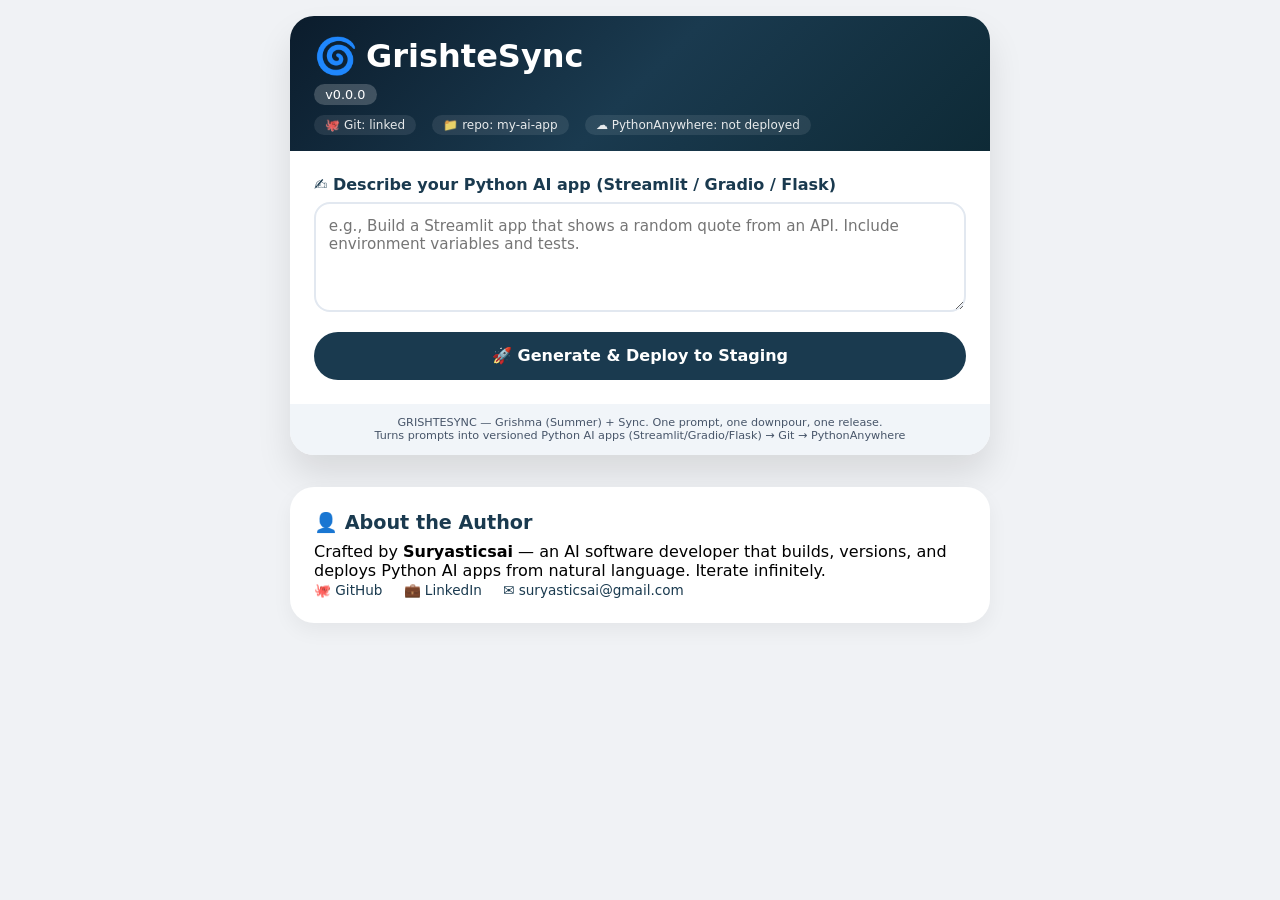
==== index1.html @ 184bc5c4 "Create index1.html" ====
<!DOCTYPE html>
<html lang="en">
<head>
  <meta charset="UTF-8">
  <meta name="viewport" content="width=device-width, initial-scale=1.0, maximum-scale=1.0, user-scalable=yes">
  <title>🌀 GrishteSync — AI Python App Builder · Git · PythonAnywhere</title>
  <style>
    * {
      margin: 0;
      padding: 0;
      box-sizing: border-box;
      font-family: system-ui, -apple-system, 'Segoe UI', Roboto, sans-serif;
    }
    body {
      background: #f0f2f5;
      display: flex;
      flex-direction: column;
      align-items: center;
      justify-content: flex-start;
      min-height: 100vh;
      padding: 1rem;
    }
    .app-container {
      width: 100%;
      max-width: 700px;
      background: white;
      border-radius: 1.5rem;
      box-shadow: 0 20px 35px rgba(0,0,0,0.1);
      overflow: hidden;
      margin-bottom: 2rem;
    }
    .header {
      background: linear-gradient(135deg, #0b1c2c, #1a3a4f, #0e2a36);
      color: white;
      padding: 1.2rem 1.5rem 0.8rem;
    }
    .app-title {
      font-size: 2rem;
      font-weight: 700;
      display: flex;
      align-items: center;
      gap: 0.5rem;
      margin-bottom: 0.4rem;
    }
    .logo { font-size: 2.2rem; }
    .version {
      font-size: 0.8rem;
      background: rgba(255,255,255,0.2);
      display: inline-block;
      padding: 0.2rem 0.7rem;
      border-radius: 2rem;
    }
    .meta-row {
      display: flex;
      flex-wrap: wrap;
      gap: 0.5rem 1rem;
      font-size: 0.75rem;
      margin: 0.6rem 0 0.2rem;
      opacity: 0.9;
    }
    .meta-row span {
      background: rgba(255,255,255,0.1);
      padding: 0.2rem 0.7rem;
      border-radius: 2rem;
    }
    .dot {
      width: 8px;
      height: 8px;
      border-radius: 50%;
      display: inline-block;
      margin-right: 0.3rem;
    }
    .green { background: #4caf50; }
    .main { padding: 1.5rem; }
    .prompt-label {
      font-weight: 600;
      margin-bottom: 0.5rem;
      color: #1a3a4f;
    }
    textarea {
      width: 100%;
      height: 110px;
      padding: 0.8rem;
      border: 2px solid #e2e8f0;
      border-radius: 1rem;
      font-size: 0.95rem;
      resize: vertical;
      outline: none;
      transition: all 0.2s;
    }
    textarea:focus { border-color: #1a3a4f; box-shadow: 0 0 0 3px rgba(26,58,79,0.1); }
    .btn-generate {
      width: 100%;
      margin-top: 1rem;
      padding: 0.9rem;
      background: #1a3a4f;
      color: white;
      border: none;
      border-radius: 3rem;
      font-size: 1rem;
      font-weight: 600;
      cursor: pointer;
      transition: all 0.2s;
    }
    .btn-generate:hover { background: #0e2a36; transform: scale(0.98); }
    .btn-generate:disabled { background: #9ca3af; cursor: not-allowed; transform: none; }
    .status {
      margin-top: 1.2rem;
      background: #f8fafc;
      border-radius: 1rem;
      padding: 0.8rem;
      display: none;
      flex-direction: column;
      gap: 0.6rem;
      border: 1px solid #e2e8f0;
    }
    .step-item {
      display: flex;
      align-items: center;
      gap: 0.7rem;
      font-size: 0.85rem;
      color: #334155;
      opacity: 0.6;
      transition: opacity 0.2s;
    }
    .step-item.active {
      opacity: 1;
      font-weight: 500;
      color: #1a3a4f;
    }
    .step-icon {
      width: 20px;
      text-align: center;
    }
    @keyframes spin { to { transform: rotate(360deg); } }
    .result-card {
      margin-top: 1.5rem;
      border: 1px solid #e2e8f0;
      border-radius: 1rem;
      padding: 1rem;
      display: none;
      background: #fefce8;
    }
    .pr-desc {
      font-size: 0.9rem;
      background: white;
      padding: 0.8rem;
      border-radius: 0.8rem;
      margin-bottom: 1rem;
      white-space: pre-wrap;
      font-family: monospace;
    }
    .file-viewer {
      margin: 1rem 0;
    }
    .file-item {
      border: 1px solid #e2e8f0;
      border-radius: 0.6rem;
      margin-bottom: 0.5rem;
      overflow: hidden;
      background: white;
    }
    .file-header {
      padding: 0.5rem 0.8rem;
      cursor: pointer;
      display: flex;
      justify-content: space-between;
      align-items: center;
      background: #f8fafc;
      font-weight: 500;
      font-size: 0.85rem;
    }
    .file-header:hover { background: #f1f5f9; }
    .file-content {
      display: none;
      background: #1e293b;
      color: #e2e8f0;
      font-family: monospace;
      font-size: 0.8rem;
      padding: 0.8rem;
      white-space: pre-wrap;
      overflow-x: auto;
    }
    .file-content.open { display: block; }
    .followup-section {
      margin: 1rem 0;
    }
    .followup-buttons {
      display: flex;
      flex-wrap: wrap;
      gap: 0.6rem;
      margin-top: 0.5rem;
    }
    .btn-follow {
      background: #e2e8f0;
      border: none;
      padding: 0.5rem 1rem;
      border-radius: 2rem;
      font-size: 0.8rem;
      cursor: pointer;
      transition: background 0.2s;
    }
    .btn-follow:hover { background: #cbd5e1; }
    .action-buttons {
      display: flex;
      gap: 0.8rem;
      margin-top: 1rem;
    }
    .btn-approve, .btn-redo {
      flex: 1;
      padding: 0.7rem;
      border: none;
      border-radius: 2rem;
      font-weight: 600;
      cursor: pointer;
    }
    .btn-approve { background: #10b981; color: white; }
    .btn-redo { background: #ef4444; color: white; }
    .toast {
      position: fixed;
      bottom: 20px;
      left: 50%;
      transform: translateX(-50%);
      background: #1f2937;
      color: white;
      padding: 0.7rem 1.2rem;
      border-radius: 2rem;
      font-size: 0.85rem;
      z-index: 1000;
      animation: fadeInUp 0.3s ease;
      box-shadow: 0 4px 12px rgba(0,0,0,0.15);
    }
    @keyframes fadeInUp {
      from { opacity: 0; transform: translateX(-50%) translateY(20px); }
      to { opacity: 1; transform: translateX(-50%) translateY(0); }
    }
    .footer {
      background: #f1f5f9;
      text-align: center;
      padding: 0.8rem;
      font-size: 0.7rem;
      color: #475569;
    }
    .about-author {
      max-width: 700px;
      background: white;
      border-radius: 1.5rem;
      padding: 1.5rem;
      box-shadow: 0 8px 20px rgba(0,0,0,0.05);
    }
    .about-author h2 { color: #1a3a4f; margin-bottom: 0.5rem; font-size: 1.2rem; }
    .about-author a {
      display: inline-block;
      margin-right: 1rem;
      color: #1a3a4f;
      text-decoration: none;
      font-size: 0.85rem;
    }
  </style>
</head>
<body>
<div class="app-container">
  <div class="header">
    <div class="app-title"><span class="logo">🌀</span> GrishteSync</div>
    <span class="version" id="versionBadge">v0.0.0</span>
    <div class="meta-row">
      <span>🐙 Git: linked</span>
      <span id="repoDisplay">📁 repo: my-ai-app</span>
      <span id="deployDisplay">☁️ PythonAnywhere: not deployed</span>
    </div>
  </div>
  <div class="main">
    <div class="prompt-label">✍️ Describe your Python AI app (Streamlit / Gradio / Flask)</div>
    <textarea id="promptInput" placeholder="e.g., Build a Streamlit app that shows a random quote from an API. Include environment variables and tests."></textarea>
    <button class="btn-generate" id="generateBtn">🚀 Generate & Deploy to Staging</button>

    <div class="status" id="statusArea">
      <div id="stepList"></div>
    </div>

    <div class="result-card" id="resultCard">
      <div class="pr-desc" id="prDescription"></div>
      <div class="file-viewer" id="fileViewer"></div>
      <div class="followup-section">
        <strong>✨ Suggested next features:</strong>
        <div class="followup-buttons" id="followupButtons"></div>
      </div>
      <div class="action-buttons">
        <button class="btn-approve" id="approveBtn">✅ Deploy to Production & Merge</button>
        <button class="btn-redo" id="redoBtn">🔄 Start Over</button>
      </div>
    </div>
  </div>
  <div class="footer">
    GRISHTESYNC — Grishma (Summer) + Sync. One prompt, one downpour, one release.<br>
    Turns prompts into versioned Python AI apps (Streamlit/Gradio/Flask) → Git → PythonAnywhere
  </div>
</div>
<div class="about-author">
  <h2>👤 About the Author</h2>
  <p>Crafted by <strong>Suryasticsai</strong> — an AI software developer that builds, versions, and deploys Python AI apps from natural language. Iterate infinitely.</p>
  <div>
    <a href="https://github.com/suryasticsai" target="_blank">🐙 GitHub</a>
    <a href="https://linkedin.com/in/suryasticsai" target="_blank">💼 LinkedIn</a>
    <a href="mailto:suryasticsai@gmail.com">✉️ suryasticsai@gmail.com</a>
  </div>
</div>

<script>
  const API_URL = "https://grishtesync-backend.onrender.com/api/generate";

  let currentVersion = "0.0.0";
  let repoName = "my-ai-app";
  let generatedFiles = {};
  let currentPrompt = "";

  const versionBadge = document.getElementById('versionBadge');
  const repoDisplay = document.getElementById('repoDisplay');
  const deployDisplay = document.getElementById('deployDisplay');
  const promptInput = document.getElementById('promptInput');
  const generateBtn = document.getElementById('generateBtn');
  const statusArea = document.getElementById('statusArea');
  const stepListDiv = document.getElementById('stepList');
  const resultCard = document.getElementById('resultCard');
  const prDescription = document.getElementById('prDescription');
  const fileViewer = document.getElementById('fileViewer');
  const followupButtons = document.getElementById('followupButtons');
  const approveBtn = document.getElementById('approveBtn');
  const redoBtn = document.getElementById('redoBtn');

  function showToast(message, duration = 3000) {
    const toast = document.createElement('div');
    toast.className = 'toast';
    toast.innerText = message;
    document.body.appendChild(toast);
    setTimeout(() => toast.remove(), duration);
  }

  function showSteps(stepsList) {
    stepListDiv.innerHTML = '';
    stepsList.forEach((stepName, idx) => {
      const div = document.createElement('div');
      div.className = 'step-item';
      div.id = `step-${idx}`;
      div.innerHTML = `<span class="step-icon">⏳</span><span>${stepName}</span>`;
      stepListDiv.appendChild(div);
    });
  }

  function setStepDone(idx) {
    const stepDiv = document.getElementById(`step-${idx}`);
    if (stepDiv) {
      stepDiv.querySelector('.step-icon').innerHTML = '✅';
      stepDiv.classList.remove('active');
    }
  }

  function setStepActive(idx, icon = '⚙️') {
    const stepDiv = document.getElementById(`step-${idx}`);
    if (stepDiv) {
      stepDiv.classList.add('active');
      stepDiv.querySelector('.step-icon').innerHTML = icon;
    }
    document.querySelectorAll('.step-item').forEach(el => {
      if (el.id !== `step-${idx}`) el.classList.remove('active');
    });
  }

  // Toggle file content visibility
  function toggleFile(fileName) {
    const contentDiv = document.getElementById(`file-${fileName.replace(/[^a-zA-Z0-9]/g, '_')}`);
    if (contentDiv) {
      contentDiv.classList.toggle('open');
    }
  }

  function renderFileViewer(files) {
    fileViewer.innerHTML = '';
    if (!files || Object.keys(files).length === 0) return;
    for (const [fileName, content] of Object.entries(files)) {
      const safeId = fileName.replace(/[^a-zA-Z0-9]/g, '_');
      const fileItem = document.createElement('div');
      fileItem.className = 'file-item';
      fileItem.innerHTML = `
        <div class="file-header" onclick="toggleFile('${fileName}')">
          <span>📄 ${fileName}</span>
          <span>▼</span>
        </div>
        <div class="file-content" id="file-${safeId}">${content}</div>
      `;
      fileViewer.appendChild(fileItem);
    }
  }

  async function generatePR() {
    const prompt = promptInput.value.trim();
    if (!prompt) {
      showToast("⚠️ Please describe the Python AI app you want to build.");
      return;
    }

    generateBtn.disabled = true;
    resultCard.style.display = 'none';
    statusArea.style.display = 'flex';
    currentPrompt = prompt;

    const displaySteps = [
      "🔍 Sending prompt to GrishteSync AI...",
      "🧠 Agentic Kernel generating code...",
      "📁 Creating project files...",
      "📝 Preparing result..."
    ];
    showSteps(displaySteps);

    let stepIndex = 0;
    const interval = setInterval(() => {
      if (stepIndex < displaySteps.length) {
        setStepActive(stepIndex);
        if (stepIndex > 0) setStepDone(stepIndex - 1);
        stepIndex++;
      }
    }, 1500);

    try {
      const res = await fetch(API_URL, {
        method: "POST",
        headers: { "Content-Type": "application/json" },
        body: JSON.stringify({ prompt })
      });
      const data = await res.json();
      clearInterval(interval);
      displaySteps.forEach((_, idx) => setStepDone(idx));

      if (data.error) {
        showToast("❌ Error: " + data.error);
        statusArea.style.display = 'none';
        generateBtn.disabled = false;
        return;
      }

      generatedFiles = data.files;
      renderFileViewer(generatedFiles);
      finalizeGeneration(prompt);

    } catch (err) {
      clearInterval(interval);
      showToast("❌ Network error: " + err.message);
      statusArea.style.display = 'none';
      generateBtn.disabled = false;
    }
  }

  function finalizeGeneration(prompt) {
    let verParts = currentVersion.split('.').map(Number);
    if (verParts.length !== 3 || verParts.some(isNaN)) verParts = [0,0,0];
    verParts[2]++;
    currentVersion = verParts.join('.');
    versionBadge.innerText = `v${currentVersion}`;

    const newRepoName = `ai-app-${Date.now().toString(36)}`;
    repoName = newRepoName;
    repoDisplay.innerText = `📁 repo: ${repoName}`;
    deployDisplay.innerText = `☁️ PythonAnywhere: staging (simulated)`;

    let filesList = Object.keys(generatedFiles).map(f => `- ${f}`).join('\n');
    if (!filesList) filesList = "(none)";

    prDescription.innerHTML = `
      <strong>✨ Generated Python AI App from prompt:</strong><br>
      <em>“${prompt}”</em><br><br>
      <strong>📂 Files generated:</strong><br>
      ${filesList}<br><br>
      <strong>📦 Version bump:</strong> v${currentVersion}<br>
      <strong>🧠 AI model:</strong> Groq (llama-3.3-70b)<br><br>
      <em>Click any file below to view its code.</em>
    `;

    const followups = [
      "Add user authentication with OAuth",
      "Integrate a database to store results",
      "Add a /metrics endpoint for monitoring",
      "Improve test coverage to 90%",
      "Add CI/CD pipeline with GitHub Actions"
    ];
    const selected = followups.sort(() => 0.5 - Math.random()).slice(0, 3);
    followupButtons.innerHTML = "";
    selected.forEach(sug => {
      const btn = document.createElement('button');
      btn.className = 'btn-follow';
      btn.innerText = sug;
      btn.onclick = () => {
        promptInput.value = sug;
        showToast(`📝 Follow-up loaded: "${sug}"`);
        promptInput.scrollIntoView({ behavior: 'smooth' });
      };
      followupButtons.appendChild(btn);
    });

    resultCard.style.display = 'block';
    statusArea.style.display = 'none';
    generateBtn.disabled = false;
  }

  function deployAndMerge() {
    deployDisplay.innerText = `☁️ PythonAnywhere: LIVE (https://${repoName}.pythonanywhere.com)`;
    showToast(`✅ Merged to main and deployed!`);
    resultCard.style.display = 'none';
    promptInput.value = '';
    generatedFiles = {};
    statusArea.style.display = 'none';
    fileViewer.innerHTML = '';
  }

  function redoGeneration() {
    showToast("🔄 Restarting generation. Refine your prompt if needed.");
    resultCard.style.display = 'none';
    statusArea.style.display = 'none';
    generateBtn.disabled = false;
    generatedFiles = {};
    fileViewer.innerHTML = '';
  }

  generateBtn.onclick = generatePR;
  approveBtn.onclick = deployAndMerge;
  redoBtn.onclick = redoGeneration;

  window.onload = () => {
    versionBadge.innerText = 'v0.0.0';
    repoDisplay.innerText = '📁 repo: my-ai-app';
    deployDisplay.innerText = '☁️ PythonAnywhere: not deployed';
  };
</script>
</body>
</html>
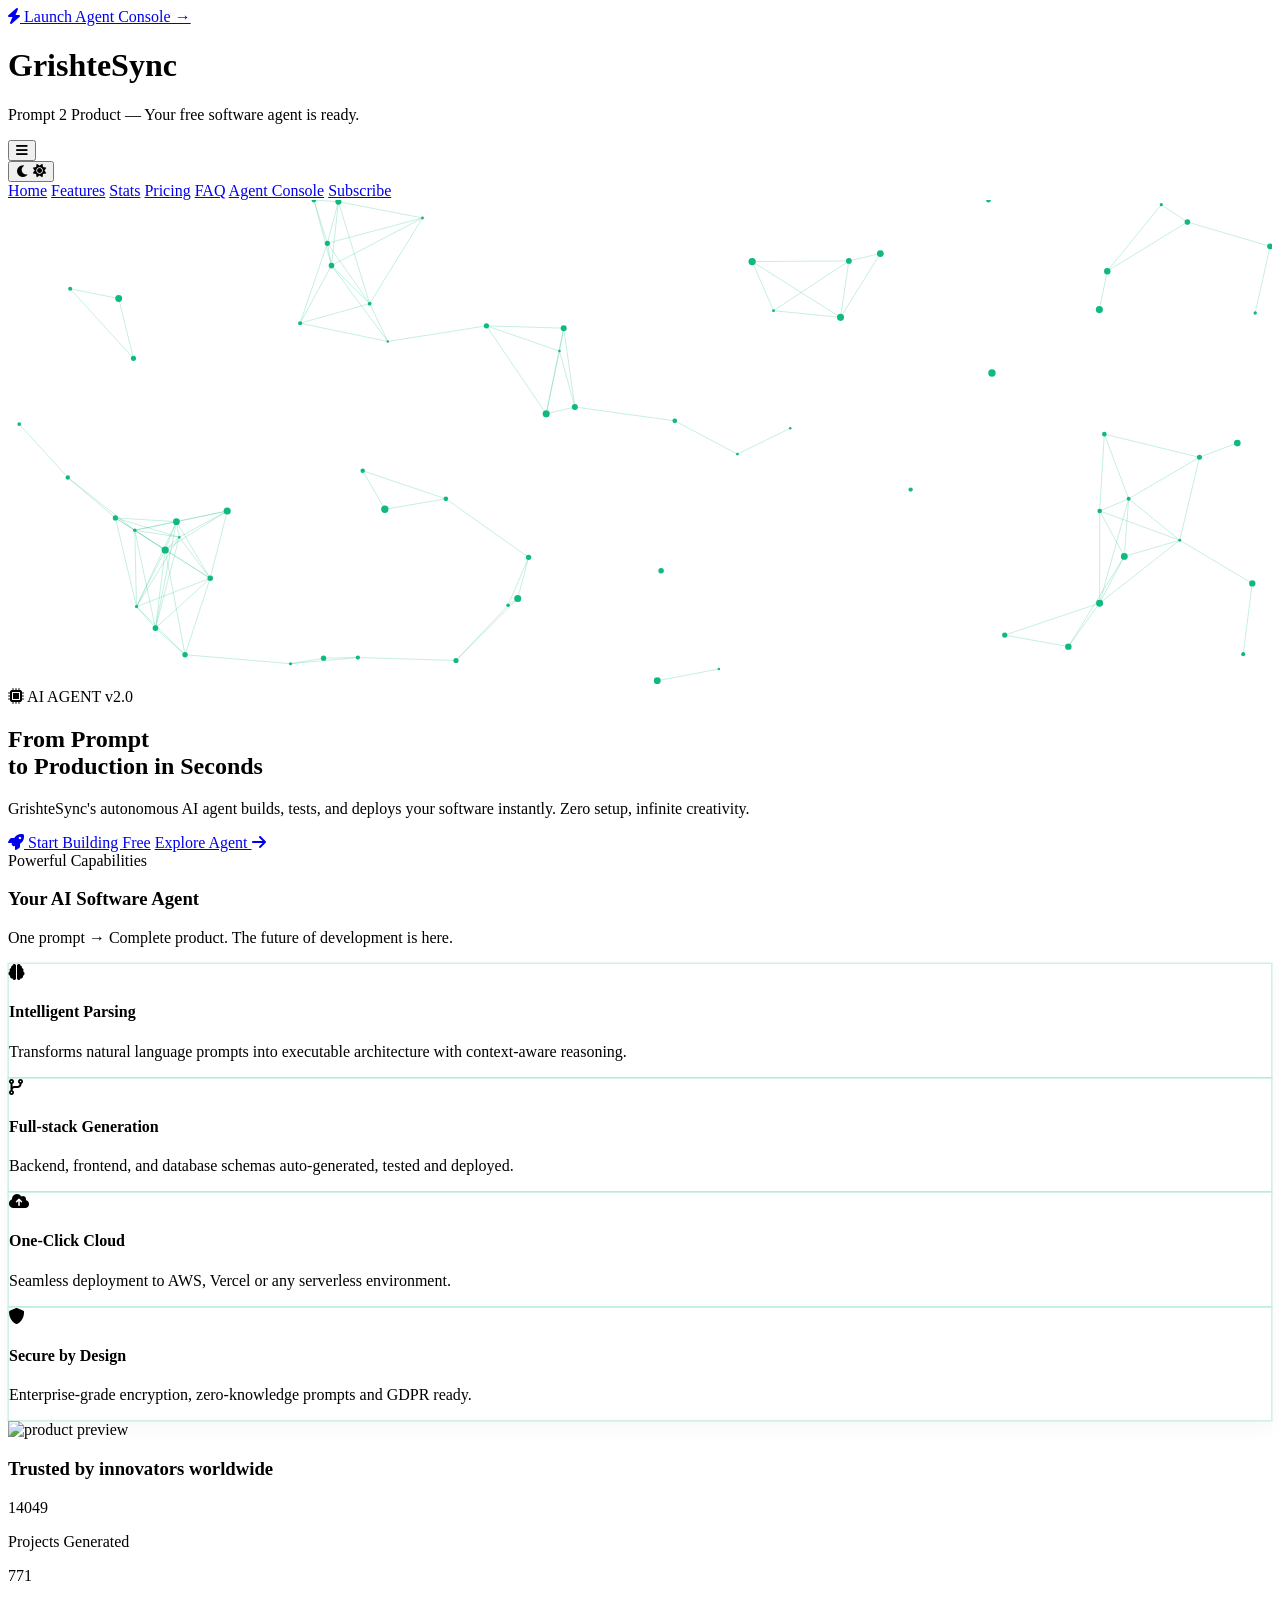
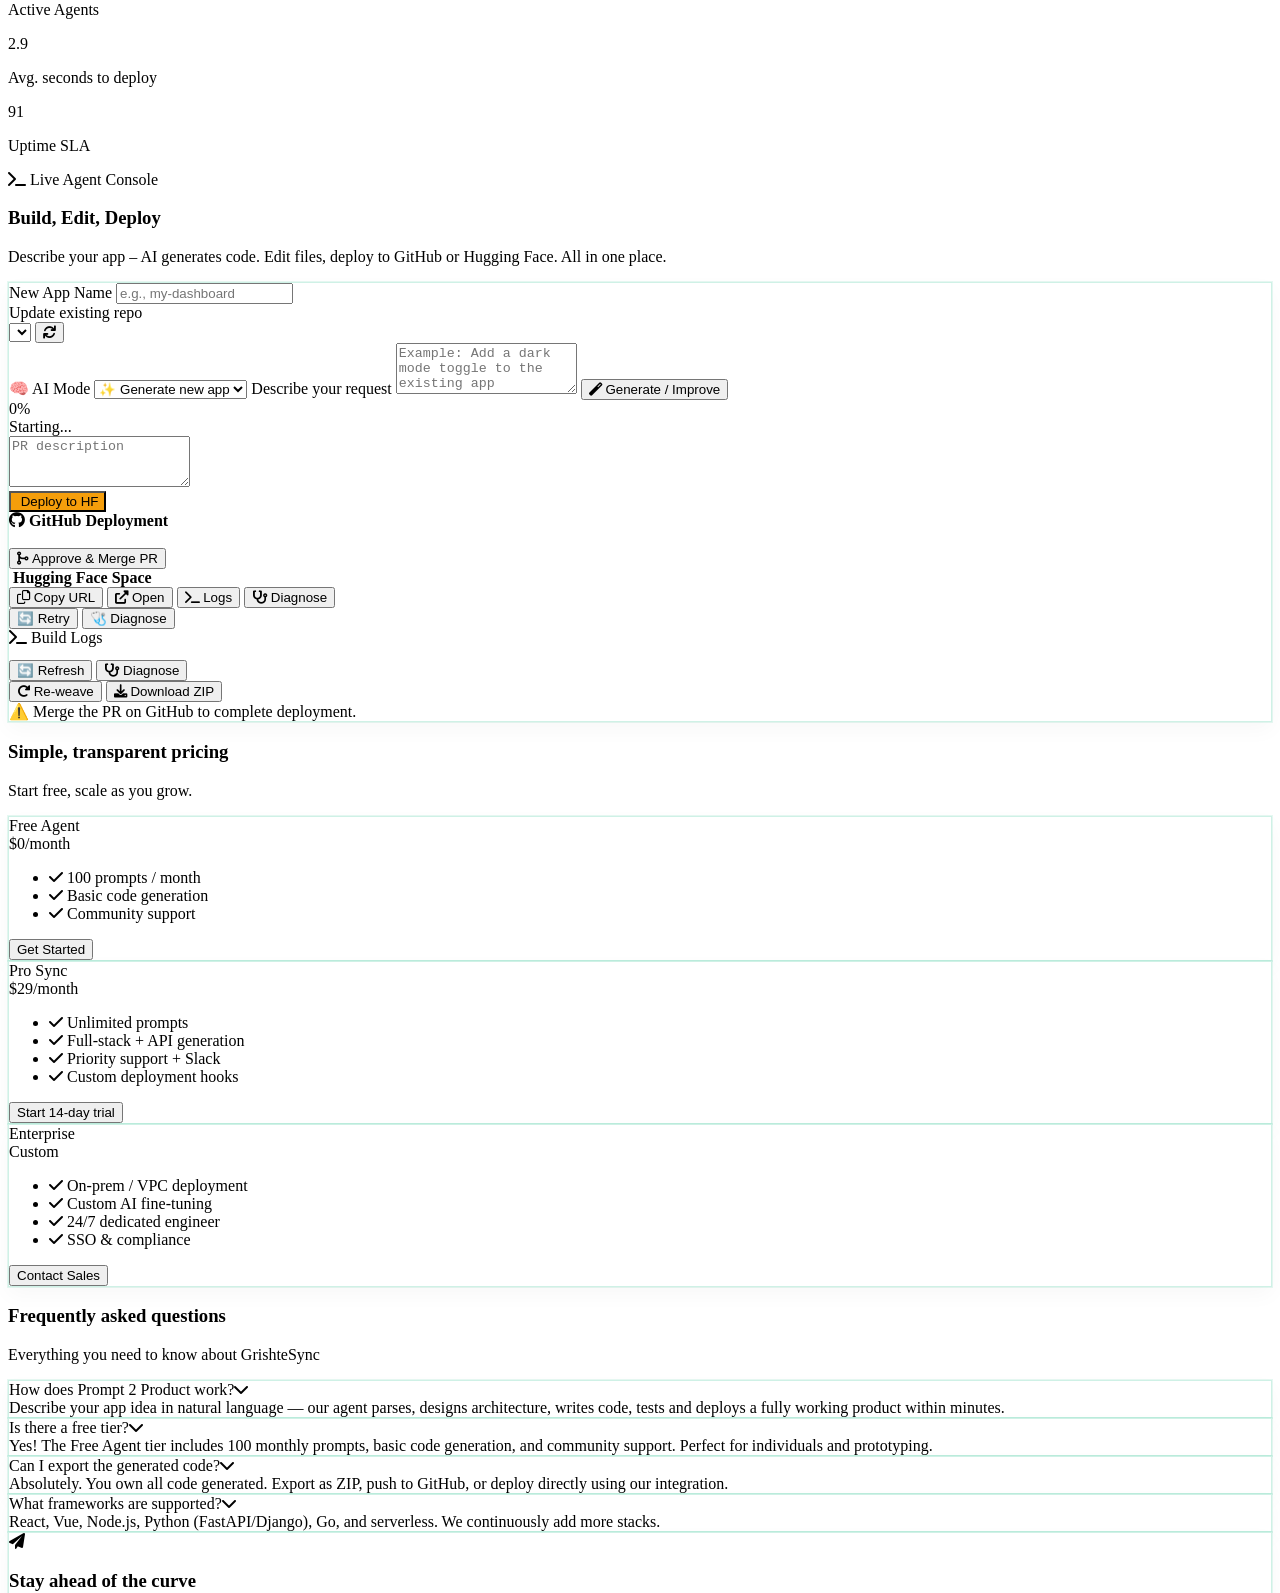
==== commit 7e41f996: "Create index1.html" ====
--- a/index1.html
+++ b/index1.html
@@ -2,533 +2,492 @@
 <html lang="en">
 <head>
   <meta charset="UTF-8">
-  <meta name="viewport" content="width=device-width, initial-scale=1.0, maximum-scale=1.0, user-scalable=yes">
-  <title>🌀 GrishteSync — AI Python App Builder · Git · PythonAnywhere</title>
+  <meta name="viewport" content="width=device-width, initial-scale=1.0, viewport-fit=cover">
+  <meta name="description" content="GrishteSync - Prompt 2 Product. Your free software agent is ready. AI-powered workflow to turn prompts into production-ready code instantly.">
+  <meta name="keywords" content="AI, software agent, SaaS, prompt to product, coding assistant, cyberpunk, emerald">
+  <meta name="author" content="GrishteSync">
+  <meta name="theme-color" content="#10B981">
+  <title>GrishteSync | Prompt 2 Product</title>
+  <!-- Google Fonts & Tailwind + Font Awesome -->
+  <link href="https://fonts.googleapis.com/css2?family=Space+Grotesk:wght@300;400;500;600;700&display=swap" rel="stylesheet">
+  <script src="https://cdn.tailwindcss.com"></script>
+  <link rel="stylesheet" href="https://cdnjs.cloudflare.com/ajax/libs/font-awesome/6.0.0-beta3/css/all.min.css">
+  <!-- Custom CSS Variables & Overrides -->
+  <link rel="stylesheet" href="styles.css"> <!-- Our existing builder styles -->
   <style>
-    * {
-      margin: 0;
-      padding: 0;
-      box-sizing: border-box;
-      font-family: system-ui, -apple-system, 'Segoe UI', Roboto, sans-serif;
-    }
-    body {
-      background: #f0f2f5;
-      display: flex;
-      flex-direction: column;
-      align-items: center;
-      justify-content: flex-start;
-      min-height: 100vh;
-      padding: 1rem;
-    }
-    .app-container {
-      width: 100%;
-      max-width: 700px;
-      background: white;
-      border-radius: 1.5rem;
-      box-shadow: 0 20px 35px rgba(0,0,0,0.1);
-      overflow: hidden;
-      margin-bottom: 2rem;
-    }
-    .header {
-      background: linear-gradient(135deg, #0b1c2c, #1a3a4f, #0e2a36);
-      color: white;
-      padding: 1.2rem 1.5rem 0.8rem;
-    }
-    .app-title {
-      font-size: 2rem;
-      font-weight: 700;
-      display: flex;
-      align-items: center;
-      gap: 0.5rem;
-      margin-bottom: 0.4rem;
-    }
-    .logo { font-size: 2.2rem; }
-    .version {
-      font-size: 0.8rem;
-      background: rgba(255,255,255,0.2);
-      display: inline-block;
-      padding: 0.2rem 0.7rem;
-      border-radius: 2rem;
-    }
-    .meta-row {
-      display: flex;
-      flex-wrap: wrap;
-      gap: 0.5rem 1rem;
-      font-size: 0.75rem;
-      margin: 0.6rem 0 0.2rem;
-      opacity: 0.9;
-    }
-    .meta-row span {
-      background: rgba(255,255,255,0.1);
-      padding: 0.2rem 0.7rem;
-      border-radius: 2rem;
-    }
-    .dot {
-      width: 8px;
-      height: 8px;
-      border-radius: 50%;
-      display: inline-block;
-      margin-right: 0.3rem;
-    }
-    .green { background: #4caf50; }
-    .main { padding: 1.5rem; }
-    .prompt-label {
-      font-weight: 600;
-      margin-bottom: 0.5rem;
-      color: #1a3a4f;
-    }
-    textarea {
-      width: 100%;
-      height: 110px;
-      padding: 0.8rem;
-      border: 2px solid #e2e8f0;
+    /* Additional overrides to match the new template */
+    :root {
+      --bg-primary: #F9FDFB;
+      --bg-surface: #FFFFFF;
+      --text-primary: #022c1a;
+      --text-secondary: #064E3B;
+      --accent-emerald: #10B981;
+      --accent-forest: #064E3B;
+      --card-border: rgba(16, 185, 129, 0.2);
+      --glow-neon: 0 0 12px rgba(16, 185, 129, 0.5);
+      --glow-strong: 0 0 20px rgba(16, 185, 129, 0.7);
+      --particle-color: #10B981;
+      --particle-line: rgba(16, 185, 129, 0.4);
+    }
+    body.dark {
+      --bg-primary: #051B11;
+      --bg-surface: #0A2C1E;
+      --text-primary: #E2F0EA;
+      --text-secondary: #A7F3D0;
+      --accent-emerald: #34D399;
+      --accent-forest: #059669;
+      --card-border: rgba(52, 211, 153, 0.4);
+      --glow-neon: 0 0 15px rgba(52, 211, 153, 0.6);
+      --glow-strong: 0 0 25px rgba(52, 211, 153, 0.8);
+      --particle-color: #34D399;
+      --particle-line: rgba(52, 211, 153, 0.5);
+    }
+    /* make builder cards also use neon-card style */
+    .neon-card {
+      background: var(--bg-surface);
+      border: 1px solid var(--card-border);
+      box-shadow: 0 8px 20px rgba(0,0,0,0.03), 0 0 0 1px rgba(16,185,129,0.1);
+      transition: all 0.3s cubic-bezier(0.2, 0.9, 0.4, 1.1);
+    }
+    .neon-card:hover {
+      border-color: var(--accent-emerald);
+      box-shadow: var(--glow-neon), 0 12px 28px rgba(0,0,0,0.08);
+      transform: translateY(-4px);
+    }
+    /* ensure file viewer inside builder works with template */
+    .file-item {
+      background: var(--bg-surface);
+      border: 1px solid var(--card-border);
       border-radius: 1rem;
-      font-size: 0.95rem;
-      resize: vertical;
-      outline: none;
-      transition: all 0.2s;
-    }
-    textarea:focus { border-color: #1a3a4f; box-shadow: 0 0 0 3px rgba(26,58,79,0.1); }
-    .btn-generate {
-      width: 100%;
-      margin-top: 1rem;
-      padding: 0.9rem;
-      background: #1a3a4f;
-      color: white;
-      border: none;
-      border-radius: 3rem;
-      font-size: 1rem;
-      font-weight: 600;
-      cursor: pointer;
-      transition: all 0.2s;
-    }
-    .btn-generate:hover { background: #0e2a36; transform: scale(0.98); }
-    .btn-generate:disabled { background: #9ca3af; cursor: not-allowed; transform: none; }
-    .status {
-      margin-top: 1.2rem;
-      background: #f8fafc;
-      border-radius: 1rem;
-      padding: 0.8rem;
-      display: none;
-      flex-direction: column;
-      gap: 0.6rem;
-      border: 1px solid #e2e8f0;
-    }
-    .step-item {
-      display: flex;
-      align-items: center;
-      gap: 0.7rem;
-      font-size: 0.85rem;
-      color: #334155;
-      opacity: 0.6;
-      transition: opacity 0.2s;
-    }
-    .step-item.active {
-      opacity: 1;
-      font-weight: 500;
-      color: #1a3a4f;
-    }
-    .step-icon {
-      width: 20px;
-      text-align: center;
-    }
-    @keyframes spin { to { transform: rotate(360deg); } }
-    .result-card {
-      margin-top: 1.5rem;
-      border: 1px solid #e2e8f0;
-      border-radius: 1rem;
-      padding: 1rem;
-      display: none;
-      background: #fefce8;
-    }
-    .pr-desc {
-      font-size: 0.9rem;
-      background: white;
-      padding: 0.8rem;
-      border-radius: 0.8rem;
-      margin-bottom: 1rem;
-      white-space: pre-wrap;
-      font-family: monospace;
-    }
-    .file-viewer {
-      margin: 1rem 0;
-    }
-    .file-item {
-      border: 1px solid #e2e8f0;
-      border-radius: 0.6rem;
-      margin-bottom: 0.5rem;
-      overflow: hidden;
-      background: white;
     }
     .file-header {
-      padding: 0.5rem 0.8rem;
-      cursor: pointer;
-      display: flex;
-      justify-content: space-between;
-      align-items: center;
-      background: #f8fafc;
-      font-weight: 500;
-      font-size: 0.85rem;
-    }
-    .file-header:hover { background: #f1f5f9; }
-    .file-content {
-      display: none;
-      background: #1e293b;
+      background: rgba(16, 185, 129, 0.05);
+    }
+    .console-log {
+      background: #0a2c1e;
+      color: #cbd5e1;
+    }
+    body.dark .console-log {
+      background: #051B11;
       color: #e2e8f0;
-      font-family: monospace;
-      font-size: 0.8rem;
-      padding: 0.8rem;
-      white-space: pre-wrap;
-      overflow-x: auto;
-    }
-    .file-content.open { display: block; }
-    .followup-section {
-      margin: 1rem 0;
-    }
-    .followup-buttons {
-      display: flex;
-      flex-wrap: wrap;
-      gap: 0.6rem;
-      margin-top: 0.5rem;
-    }
-    .btn-follow {
-      background: #e2e8f0;
-      border: none;
-      padding: 0.5rem 1rem;
-      border-radius: 2rem;
-      font-size: 0.8rem;
-      cursor: pointer;
-      transition: background 0.2s;
-    }
-    .btn-follow:hover { background: #cbd5e1; }
-    .action-buttons {
-      display: flex;
-      gap: 0.8rem;
-      margin-top: 1rem;
-    }
-    .btn-approve, .btn-redo {
-      flex: 1;
-      padding: 0.7rem;
-      border: none;
-      border-radius: 2rem;
-      font-weight: 600;
-      cursor: pointer;
-    }
-    .btn-approve { background: #10b981; color: white; }
-    .btn-redo { background: #ef4444; color: white; }
-    .toast {
-      position: fixed;
-      bottom: 20px;
-      left: 50%;
-      transform: translateX(-50%);
-      background: #1f2937;
-      color: white;
-      padding: 0.7rem 1.2rem;
-      border-radius: 2rem;
-      font-size: 0.85rem;
-      z-index: 1000;
-      animation: fadeInUp 0.3s ease;
-      box-shadow: 0 4px 12px rgba(0,0,0,0.15);
-    }
-    @keyframes fadeInUp {
-      from { opacity: 0; transform: translateX(-50%) translateY(20px); }
-      to { opacity: 1; transform: translateX(-50%) translateY(0); }
-    }
-    .footer {
-      background: #f1f5f9;
-      text-align: center;
-      padding: 0.8rem;
-      font-size: 0.7rem;
-      color: #475569;
-    }
-    .about-author {
-      max-width: 700px;
-      background: white;
-      border-radius: 1.5rem;
-      padding: 1.5rem;
-      box-shadow: 0 8px 20px rgba(0,0,0,0.05);
-    }
-    .about-author h2 { color: #1a3a4f; margin-bottom: 0.5rem; font-size: 1.2rem; }
-    .about-author a {
-      display: inline-block;
-      margin-right: 1rem;
-      color: #1a3a4f;
-      text-decoration: none;
-      font-size: 0.85rem;
     }
   </style>
 </head>
-<body>
-<div class="app-container">
-  <div class="header">
-    <div class="app-title"><span class="logo">🌀</span> GrishteSync</div>
-    <span class="version" id="versionBadge">v0.0.0</span>
-    <div class="meta-row">
-      <span>🐙 Git: linked</span>
-      <span id="repoDisplay">📁 repo: my-ai-app</span>
-      <span id="deployDisplay">☁️ PythonAnywhere: not deployed</span>
+<body class="antialiased">
+
+  <!-- Sticky CTA Button (floating) -->
+  <a href="#agent-console" class="sticky-cta group" aria-label="Start building now">
+    <i class="fas fa-bolt text-xl"></i>
+    <span class="absolute right-full mr-3 whitespace-nowrap bg-black/70 text-white text-sm px-3 py-1 rounded-full opacity-0 group-hover:opacity-100 transition pointer-events-none">Launch Agent Console →</span>
+  </a>
+
+  <!-- Header: same as template -->
+  <header class="relative z-30 pt-6 px-4 md:px-8">
+    <div class="max-w-7xl mx-auto text-center">
+      <div class="mb-3">
+        <h1 class="text-4xl md:text-5xl font-bold tracking-tight bg-gradient-to-r from-emerald-600 to-forest-700 bg-clip-text text-transparent">GrishteSync</h1>
+        <p class="text-emerald-700 dark:text-emerald-300 font-mono text-sm md:text-base tracking-wide mt-1 glow-text">Prompt 2 Product — Your free software agent is ready.</p>
+      </div>
+      <div class="flex justify-between items-center md:justify-center relative mt-2">
+        <button id="hamburgerBtn" class="hamburger-btn p-2 rounded-md text-emerald-700 dark:text-emerald-300 focus:outline-none z-30 md:hidden">
+          <i class="fas fa-bars text-2xl"></i>
+        </button>
+        <div class="flex gap-3 absolute right-0 top-0 md:static">
+          <button id="themeToggle" class="w-9 h-9 rounded-full bg-white/20 backdrop-blur-sm border border-emerald-300/40 flex items-center justify-center text-emerald-700 dark:text-emerald-300 transition">
+            <i class="fas fa-moon dark:hidden"></i>
+            <i class="fas fa-sun hidden dark:inline"></i>
+          </button>
+        </div>
+      </div>
+      <nav id="navMenu" class="mobile-nav fixed top-0 right-0 h-full w-64 bg-surface shadow-2xl z-40 p-6 pt-20 flex flex-col gap-5 md:static md:w-auto md:h-auto md:bg-transparent md:flex-row md:p-0 md:gap-8 md:justify-center md:shadow-none transition-transform duration-300">
+        <a href="#home" class="nav-link text-lg font-medium hover:text-emerald-600 transition border-b-2 border-transparent hover:border-emerald-500 py-1">Home</a>
+        <a href="#features" class="nav-link text-lg font-medium hover:text-emerald-600 transition">Features</a>
+        <a href="#stats" class="nav-link text-lg font-medium hover:text-emerald-600 transition">Stats</a>
+        <a href="#pricing" class="nav-link text-lg font-medium hover:text-emerald-600 transition">Pricing</a>
+        <a href="#faq" class="nav-link text-lg font-medium hover:text-emerald-600 transition">FAQ</a>
+        <a href="#agent-console" class="nav-link text-lg font-medium hover:text-emerald-600 transition">Agent Console</a>
+        <a href="#newsletter" class="nav-link text-lg font-medium hover:text-emerald-600 transition">Subscribe</a>
+      </nav>
     </div>
-  </div>
-  <div class="main">
-    <div class="prompt-label">✍️ Describe your Python AI app (Streamlit / Gradio / Flask)</div>
-    <textarea id="promptInput" placeholder="e.g., Build a Streamlit app that shows a random quote from an API. Include environment variables and tests."></textarea>
-    <button class="btn-generate" id="generateBtn">🚀 Generate & Deploy to Staging</button>
-
-    <div class="status" id="statusArea">
-      <div id="stepList"></div>
+  </header>
+
+  <main>
+    <!-- Hero Section with Particle Canvas (unchanged) -->
+    <section id="home" class="relative overflow-hidden py-20 md:py-28 px-4">
+      <canvas id="heroCanvas" class="absolute top-0 left-0 w-full h-full"></canvas>
+      <div class="hero-content max-w-4xl mx-auto text-center relative z-10">
+        <div class="inline-block px-4 py-1 rounded-full bg-emerald-100/50 dark:bg-emerald-900/40 backdrop-blur-sm text-emerald-800 dark:text-emerald-200 text-sm font-mono mb-6 border border-emerald-300/40">
+          <i class="fas fa-microchip mr-1"></i> AI AGENT v2.0
+        </div>
+        <h2 class="text-5xl md:text-7xl font-bold leading-tight tracking-tight"><span class="bg-gradient-to-r from-emerald-500 to-forest-600 bg-clip-text text-transparent">From Prompt</span><br>to Production in Seconds</h2>
+        <p class="text-xl md:text-2xl text-gray-700 dark:text-gray-200 mt-6 max-w-2xl mx-auto">GrishteSync's autonomous AI agent builds, tests, and deploys your software instantly. Zero setup, infinite creativity.</p>
+        <div class="flex flex-wrap gap-4 justify-center mt-10">
+          <a href="#agent-console" class="btn-primary px-8 py-3 rounded-full text-lg shadow-lg inline-flex items-center gap-2"><i class="fas fa-rocket"></i> Start Building Free</a>
+          <a href="#features" class="px-8 py-3 rounded-full border border-emerald-500 text-emerald-700 dark:text-emerald-300 bg-white/10 backdrop-blur-sm font-medium hover:bg-emerald-50 dark:hover:bg-emerald-900/30 transition">Explore Agent <i class="fas fa-arrow-right ml-1"></i></a>
+        </div>
+      </div>
+      <div class="parallax-layer absolute -bottom-20 -left-20 w-72 h-72 bg-emerald-200/20 dark:bg-emerald-500/5 rounded-full blur-3xl pointer-events-none" data-speed="0.2"></div>
+      <div class="parallax-layer absolute top-32 right-0 w-96 h-96 bg-forest-300/10 dark:bg-emerald-400/5 rounded-full blur-3xl pointer-events-none" data-speed="-0.15"></div>
+    </section>
+
+    <!-- Features Section (unchanged) -->
+    <section id="features" class="py-24 px-4 relative">
+      <div class="max-w-7xl mx-auto">
+        <div class="text-center mb-16 fade-up">
+          <span class="text-emerald-600 font-semibold tracking-wider uppercase">Powerful Capabilities</span>
+          <h3 class="text-4xl md:text-5xl font-bold mt-2">Your AI Software Agent</h3>
+          <p class="text-gray-600 dark:text-gray-300 max-w-2xl mx-auto mt-4">One prompt → Complete product. The future of development is here.</p>
+        </div>
+        <div class="grid grid-cols-1 md:grid-cols-2 lg:grid-cols-4 gap-8">
+          <div class="neon-card rounded-2xl p-6 fade-up"><div class="w-12 h-12 rounded-xl bg-emerald-100 dark:bg-emerald-900/50 flex items-center justify-center text-emerald-600 text-2xl mb-5"><i class="fas fa-brain"></i></div><h4 class="text-xl font-bold">Intelligent Parsing</h4><p class="mt-2 text-gray-600 dark:text-gray-300">Transforms natural language prompts into executable architecture with context-aware reasoning.</p></div>
+          <div class="neon-card rounded-2xl p-6 fade-up" data-delay="100"><div class="w-12 h-12 rounded-xl bg-emerald-100 dark:bg-emerald-900/50 flex items-center justify-center text-emerald-600 text-2xl mb-5"><i class="fas fa-code-branch"></i></div><h4 class="text-xl font-bold">Full-stack Generation</h4><p class="mt-2 text-gray-600 dark:text-gray-300">Backend, frontend, and database schemas auto-generated, tested and deployed.</p></div>
+          <div class="neon-card rounded-2xl p-6 fade-up" data-delay="200"><div class="w-12 h-12 rounded-xl bg-emerald-100 dark:bg-emerald-900/50 flex items-center justify-center text-emerald-600 text-2xl mb-5"><i class="fas fa-cloud-upload-alt"></i></div><h4 class="text-xl font-bold">One-Click Cloud</h4><p class="mt-2 text-gray-600 dark:text-gray-300">Seamless deployment to AWS, Vercel or any serverless environment.</p></div>
+          <div class="neon-card rounded-2xl p-6 fade-up" data-delay="300"><div class="w-12 h-12 rounded-xl bg-emerald-100 dark:bg-emerald-900/50 flex items-center justify-center text-emerald-600 text-2xl mb-5"><i class="fas fa-shield-alt"></i></div><h4 class="text-xl font-bold">Secure by Design</h4><p class="mt-2 text-gray-600 dark:text-gray-300">Enterprise-grade encryption, zero-knowledge prompts and GDPR ready.</p></div>
+        </div>
+        <div class="mt-16 text-center fade-up">
+          <img src="https://placehold.co/800x200/064E3B/10B981?text=GrishteSync+Live+Demo+Preview" alt="product preview" class="rounded-2xl shadow-2xl border border-emerald-200/50 mx-auto max-w-full">
+        </div>
+      </div>
+    </section>
+
+    <!-- Animated Statistics (unchanged) -->
+    <section id="stats" class="py-20 bg-emerald-50/30 dark:bg-emerald-950/20 px-4">
+      <div class="max-w-6xl mx-auto">
+        <div class="text-center mb-12"><h3 class="text-3xl font-bold">Trusted by innovators worldwide</h3></div>
+        <div class="grid grid-cols-2 md:grid-cols-4 gap-8 text-center">
+          <div class="stat-card fade-up"><div class="text-5xl font-black text-emerald-600 counter" data-target="15420">0</div><p class="mt-2 text-gray-600 dark:text-gray-300">Projects Generated</p></div>
+          <div class="stat-card fade-up"><div class="text-5xl font-black text-emerald-600 counter" data-target="847">0</div><p class="mt-2 text-gray-600 dark:text-gray-300">Active Agents</p></div>
+          <div class="stat-card fade-up"><div class="text-5xl font-black text-emerald-600 counter" data-target="3.2" data-decimals="1">0</div><p class="mt-2 text-gray-600 dark:text-gray-300">Avg. seconds to deploy</p></div>
+          <div class="stat-card fade-up"><div class="text-5xl font-black text-emerald-600 counter" data-target="99.9">0</div><p class="mt-2 text-gray-600 dark:text-gray-300">Uptime SLA</p></div>
+        </div>
+      </div>
+    </section>
+
+    <!-- ========== NEW AGENT CONSOLE SECTION ========== -->
+    <section id="agent-console" class="py-24 px-4">
+      <div class="max-w-7xl mx-auto">
+        <div class="text-center mb-12 fade-up">
+          <span class="text-emerald-600 font-semibold tracking-wider uppercase"><i class="fas fa-terminal mr-1"></i> Live Agent Console</span>
+          <h3 class="text-4xl md:text-5xl font-bold mt-2">Build, Edit, Deploy</h3>
+          <p class="text-gray-600 dark:text-gray-300 max-w-2xl mx-auto mt-4">Describe your app – AI generates code. Edit files, deploy to GitHub or Hugging Face. All in one place.</p>
+        </div>
+
+        <!-- The entire builder UI goes inside this card -->
+        <div class="neon-card rounded-2xl p-6 md:p-8 fade-up">
+          <!-- App name & repo select (same as before) -->
+          <div class="grid grid-cols-1 md:grid-cols-2 gap-6 mb-6">
+            <div>
+              <label class="block text-sm font-medium mb-1">New App Name</label>
+              <input type="text" id="appNameInput" placeholder="e.g., my-dashboard" class="w-full px-4 py-2 rounded-xl border border-emerald-300/50 bg-white/50 dark:bg-gray-800/50">
+            </div>
+            <div>
+              <label class="block text-sm font-medium mb-1">Update existing repo</label>
+              <div class="flex gap-2">
+                <select id="repoSelect" class="flex-1 px-4 py-2 rounded-xl border border-emerald-300/50 bg-white/50 dark:bg-gray-800/50"></select>
+                <button id="refreshReposBtn" class="btn-secondary px-4 rounded-xl"><i class="fas fa-sync"></i></button>
+              </div>
+            </div>
+          </div>
+
+          <!-- AI Mode & Prompt -->
+          <div class="mb-6">
+            <label class="block text-sm font-medium mb-1">🧠 AI Mode</label>
+            <select id="promptTypeSelect" class="w-full px-4 py-2 rounded-xl border border-emerald-300/50 bg-white/50 dark:bg-gray-800/50 mb-4">
+              <option value="generate">✨ Generate new app</option>
+              <option value="fix">🔧 Fix bugs</option>
+              <option value="improve_ui">🎨 Improve UI/UX</option>
+              <option value="add_feature">➕ Add feature</option>
+              <option value="refactor">📦 Refactor code</option>
+              <option value="diagnose">🩺 Diagnose & Fix</option>
+            </select>
+            <label class="block text-sm font-medium mb-1">Describe your request</label>
+            <textarea id="promptInput" rows="3" class="w-full px-4 py-2 rounded-xl border border-emerald-300/50 bg-white/50 dark:bg-gray-800/50" placeholder="Example: Add a dark mode toggle to the existing app"></textarea>
+            <button id="generateBtn" class="btn-primary w-full mt-4 py-2 rounded-xl"><i class="fas fa-magic mr-2"></i> Generate / Improve</button>
+            <div id="errorBox" class="text-red-600 dark:text-red-400 mt-2 text-sm hidden"></div>
+          </div>
+
+          <!-- Progress bar (hidden initially) -->
+          <div id="statusArea" class="hidden mt-4">
+            <div class="progress rounded-full overflow-hidden bg-gray-200 dark:bg-gray-700 h-2"><div id="progressBar" class="bg-emerald-500 h-full w-0 transition-all duration-300"></div></div>
+            <div id="progressText" class="text-center font-bold mt-2">0%</div>
+            <div id="progressStep" class="text-center text-sm text-gray-500">Starting...</div>
+          </div>
+
+          <!-- Result card (dynamically shown after generation) -->
+          <div id="resultCard" class="hidden mt-6">
+            <div id="prDescription" class="text-sm text-gray-600 dark:text-gray-300 mb-2"></div>
+            <div id="frameworkBadge" class="inline-block bg-emerald-100 dark:bg-emerald-900/50 px-3 py-1 rounded-full text-sm mb-3"></div>
+            <div id="fileViewer" class="space-y-3"></div>
+            <textarea id="prEditTextarea" rows="3" class="w-full mt-3 px-4 py-2 rounded-xl border border-emerald-300/50 bg-white/50 dark:bg-gray-800/50" placeholder="PR description"></textarea>
+
+            <div class="flex gap-3 mt-4">
+              <button id="approveBtn" class="btn-primary flex-1 py-2 rounded-xl hidden"><i class="fab fa-github mr-2"></i> Deploy to GitHub</button>
+              <button id="hfDeployBtn" class="btn-primary flex-1 py-2 rounded-xl" style="background:#f59e0b;"><i class="fab fa-huggingface mr-2"></i> Deploy to HF</button>
+            </div>
+
+            <!-- GitHub result panel -->
+            <div id="githubResultPanel" class="result-panel mt-3 p-3 rounded-xl bg-emerald-50/50 dark:bg-emerald-950/30 hidden">
+              <i class="fab fa-github mr-2"></i> <strong>GitHub Deployment</strong><br>
+              <span id="githubRepoLink"></span><br>
+              <span id="githubPRLink"></span>
+              <button id="mergePrBtn" class="btn-secondary mt-2 text-sm hidden"><i class="fas fa-code-merge mr-1"></i> Approve & Merge PR</button>
+            </div>
+
+            <!-- HF result panel -->
+            <div id="hfResultPanel" class="result-panel mt-3 p-3 rounded-xl bg-emerald-50/50 dark:bg-emerald-950/30 hidden">
+              <i class="fab fa-huggingface mr-2"></i> <strong>Hugging Face Space</strong><br>
+              <span id="hfSpaceLink"></span>
+              <div class="flex flex-wrap gap-2 mt-2">
+                <button id="copyUrlBtn" class="btn-secondary text-sm"><i class="far fa-copy"></i> Copy URL</button>
+                <button id="liveBtn" class="btn-secondary text-sm"><i class="fas fa-external-link-alt"></i> Open</button>
+                <button id="viewLogsBtn" class="btn-secondary text-sm"><i class="fas fa-terminal"></i> Logs</button>
+                <button id="diagnoseFromLogsBtn" class="btn-danger text-sm"><i class="fas fa-stethoscope"></i> Diagnose</button>
+              </div>
+            </div>
+
+            <!-- Error & retry -->
+            <div id="deployErrorBox" class="bg-red-100 dark:bg-red-900/30 text-red-700 dark:text-red-300 rounded-xl p-3 mt-3 hidden">
+              <span id="deployErrorMessage"></span>
+              <button id="retryDeployBtn" class="bg-amber-500 text-white px-3 py-1 rounded-full text-sm ml-2">🔄 Retry</button>
+              <button id="diagnoseFromErrorBtn" class="bg-red-600 text-white px-3 py-1 rounded-full text-sm ml-2">🩺 Diagnose</button>
+            </div>
+
+            <!-- Live console -->
+            <div id="liveConsole" class="hidden mt-4">
+              <div class="font-mono text-sm mb-1"><i class="fas fa-terminal"></i> Build Logs</div>
+              <pre id="consoleOutput" class="console-log bg-gray-900 text-gray-300 p-3 rounded-xl max-h-64 overflow-auto"></pre>
+              <div class="flex gap-2 mt-2">
+                <button id="refreshLogsBtn" class="btn-secondary text-sm">🔄 Refresh</button>
+                <button id="diagnoseFromConsoleBtn" class="btn-danger text-sm"><i class="fas fa-stethoscope"></i> Diagnose</button>
+              </div>
+            </div>
+
+            <div class="flex gap-3 mt-4">
+              <button id="redoBtn" class="btn-secondary flex-1 py-2 rounded-xl"><i class="fas fa-redo-alt mr-2"></i> Re-weave</button>
+              <button id="downloadBtn" class="btn-secondary flex-1 py-2 rounded-xl"><i class="fas fa-download mr-2"></i> Download ZIP</button>
+            </div>
+            <div id="prInstructions" class="bg-amber-100 dark:bg-amber-900/30 text-amber-800 dark:text-amber-200 p-3 rounded-xl mt-3 hidden">⚠️ Merge the PR on GitHub to complete deployment.</div>
+          </div>
+        </div>
+      </div>
+    </section>
+
+    <!-- Pricing Table (unchanged) -->
+    <section id="pricing" class="py-24 px-4">
+      <div class="max-w-7xl mx-auto">
+        <div class="text-center mb-12 fade-up"><h3 class="text-4xl font-bold">Simple, transparent pricing</h3><p class="text-gray-500 mt-2">Start free, scale as you grow.</p></div>
+        <div class="grid grid-cols-1 md:grid-cols-3 gap-8">
+          <div class="neon-card rounded-2xl p-6 text-center fade-up"><div class="text-2xl font-bold">Free Agent</div><div class="text-4xl font-black mt-3">$0<span class="text-base font-medium">/month</span></div><ul class="mt-6 space-y-2 text-left"><li><i class="fas fa-check text-emerald-500 mr-2"></i> 100 prompts / month</li><li><i class="fas fa-check text-emerald-500 mr-2"></i> Basic code generation</li><li><i class="fas fa-check text-emerald-500 mr-2"></i> Community support</li></ul><button class="mt-8 w-full py-2 rounded-full border border-emerald-500 hover:bg-emerald-500 hover:text-white transition">Get Started</button></div>
+          <div class="neon-card rounded-2xl p-6 text-center border-emerald-400 shadow-emerald-200/30 fade-up" data-delay="100"><div class="text-2xl font-bold">Pro Sync</div><div class="text-4xl font-black mt-3">$29<span class="text-base font-medium">/month</span></div><ul class="mt-6 space-y-2 text-left"><li><i class="fas fa-check text-emerald-500 mr-2"></i> Unlimited prompts</li><li><i class="fas fa-check text-emerald-500 mr-2"></i> Full-stack + API generation</li><li><i class="fas fa-check text-emerald-500 mr-2"></i> Priority support + Slack</li><li><i class="fas fa-check text-emerald-500 mr-2"></i> Custom deployment hooks</li></ul><button class="btn-primary mt-8 w-full py-2 rounded-full">Start 14-day trial</button></div>
+          <div class="neon-card rounded-2xl p-6 text-center fade-up" data-delay="200"><div class="text-2xl font-bold">Enterprise</div><div class="text-4xl font-black mt-3">Custom</div><ul class="mt-6 space-y-2 text-left"><li><i class="fas fa-check text-emerald-500 mr-2"></i> On-prem / VPC deployment</li><li><i class="fas fa-check text-emerald-500 mr-2"></i> Custom AI fine-tuning</li><li><i class="fas fa-check text-emerald-500 mr-2"></i> 24/7 dedicated engineer</li><li><i class="fas fa-check text-emerald-500 mr-2"></i> SSO & compliance</li></ul><button class="mt-8 w-full py-2 rounded-full border border-emerald-500 hover:bg-emerald-500 hover:text-white transition">Contact Sales</button></div>
+        </div>
+      </div>
+    </section>
+
+    <!-- FAQ (unchanged) -->
+    <section id="faq" class="py-20 px-4 bg-emerald-50/20 dark:bg-black/20">
+      <div class="max-w-4xl mx-auto">
+        <div class="text-center fade-up"><h3 class="text-4xl font-bold">Frequently asked questions</h3><p class="mt-2 text-gray-500">Everything you need to know about GrishteSync</p></div>
+        <div class="mt-12 space-y-4">
+          <div class="faq-item neon-card rounded-xl p-5 fade-up"><div class="faq-question flex justify-between items-center"><span class="font-semibold text-lg">How does Prompt 2 Product work?</span><i class="fas fa-chevron-down transition-transform duration-300"></i></div><div class="faq-answer mt-3 text-gray-600 dark:text-gray-300">Describe your app idea in natural language — our agent parses, designs architecture, writes code, tests and deploys a fully working product within minutes.</div></div>
+          <div class="faq-item neon-card rounded-xl p-5 fade-up"><div class="faq-question flex justify-between items-center"><span class="font-semibold text-lg">Is there a free tier?</span><i class="fas fa-chevron-down"></i></div><div class="faq-answer mt-3 text-gray-600 dark:text-gray-300">Yes! The Free Agent tier includes 100 monthly prompts, basic code generation, and community support. Perfect for individuals and prototyping.</div></div>
+          <div class="faq-item neon-card rounded-xl p-5 fade-up"><div class="faq-question flex justify-between items-center"><span class="font-semibold text-lg">Can I export the generated code?</span><i class="fas fa-chevron-down"></i></div><div class="faq-answer mt-3 text-gray-600 dark:text-gray-300">Absolutely. You own all code generated. Export as ZIP, push to GitHub, or deploy directly using our integration.</div></div>
+          <div class="faq-item neon-card rounded-xl p-5 fade-up"><div class="faq-question flex justify-between items-center"><span class="font-semibold text-lg">What frameworks are supported?</span><i class="fas fa-chevron-down"></i></div><div class="faq-answer mt-3 text-gray-600 dark:text-gray-300">React, Vue, Node.js, Python (FastAPI/Django), Go, and serverless. We continuously add more stacks.</div></div>
+        </div>
+      </div>
+    </section>
+
+    <!-- Newsletter (unchanged) -->
+    <section id="newsletter" class="py-24 px-4">
+      <div class="max-w-3xl mx-auto text-center neon-card rounded-3xl p-8 md:p-12 fade-up">
+        <i class="fas fa-paper-plane text-4xl text-emerald-500 mb-4"></i>
+        <h3 class="text-3xl font-bold">Stay ahead of the curve</h3>
+        <p class="mt-2 text-gray-600 dark:text-gray-300">Get the latest AI development insights and product updates.</p>
+        <form id="newsletterForm" class="mt-8 flex flex-col sm:flex-row gap-3 max-w-md mx-auto">
+          <input type="email" placeholder="Your email address" required class="flex-1 px-5 py-3 rounded-full border border-emerald-300 bg-white/50 dark:bg-gray-800/50 focus:outline-none focus:ring-2 focus:ring-emerald-400">
+          <button type="submit" class="btn-primary px-6 py-3 rounded-full font-semibold">Subscribe <i class="fas fa-arrow-right ml-1"></i></button>
+        </form>
+        <p class="text-xs mt-4 text-gray-400">No spam, only innovations. Unsubscribe anytime.</p>
+      </div>
+    </section>
+  </main>
+
+  <!-- Footer (unchanged) -->
+  <footer class="border-t border-emerald-200/30 py-6 px-4 text-center text-gray-500 text-sm">
+    <div class="max-w-6xl mx-auto flex flex-wrap justify-between items-center gap-2">
+      <span>© 2025 GrishteSync — Prompt 2 Product. All visions become reality.</span>
+      <div class="flex gap-5 text-emerald-600">
+        <a href="#" aria-label="Twitter"><i class="fab fa-twitter text-lg hover:text-emerald-700"></i></a>
+        <a href="#" aria-label="GitHub"><i class="fab fa-github text-lg hover:text-emerald-700"></i></a>
+        <a href="#" aria-label="Discord"><i class="fab fa-discord text-lg hover:text-emerald-700"></i></a>
+      </div>
     </div>
-
-    <div class="result-card" id="resultCard">
-      <div class="pr-desc" id="prDescription"></div>
-      <div class="file-viewer" id="fileViewer"></div>
-      <div class="followup-section">
-        <strong>✨ Suggested next features:</strong>
-        <div class="followup-buttons" id="followupButtons"></div>
-      </div>
-      <div class="action-buttons">
-        <button class="btn-approve" id="approveBtn">✅ Deploy to Production & Merge</button>
-        <button class="btn-redo" id="redoBtn">🔄 Start Over</button>
-      </div>
-    </div>
-  </div>
-  <div class="footer">
-    GRISHTESYNC — Grishma (Summer) + Sync. One prompt, one downpour, one release.<br>
-    Turns prompts into versioned Python AI apps (Streamlit/Gradio/Flask) → Git → PythonAnywhere
-  </div>
-</div>
-<div class="about-author">
-  <h2>👤 About the Author</h2>
-  <p>Crafted by <strong>Suryasticsai</strong> — an AI software developer that builds, versions, and deploys Python AI apps from natural language. Iterate infinitely.</p>
-  <div>
-    <a href="https://github.com/suryasticsai" target="_blank">🐙 GitHub</a>
-    <a href="https://linkedin.com/in/suryasticsai" target="_blank">💼 LinkedIn</a>
-    <a href="mailto:suryasticsai@gmail.com">✉️ suryasticsai@gmail.com</a>
-  </div>
-</div>
-
-<script>
-  const API_URL = "https://grishtesync-backend.onrender.com/api/generate";
-
-  let currentVersion = "0.0.0";
-  let repoName = "my-ai-app";
-  let generatedFiles = {};
-  let currentPrompt = "";
-
-  const versionBadge = document.getElementById('versionBadge');
-  const repoDisplay = document.getElementById('repoDisplay');
-  const deployDisplay = document.getElementById('deployDisplay');
-  const promptInput = document.getElementById('promptInput');
-  const generateBtn = document.getElementById('generateBtn');
-  const statusArea = document.getElementById('statusArea');
-  const stepListDiv = document.getElementById('stepList');
-  const resultCard = document.getElementById('resultCard');
-  const prDescription = document.getElementById('prDescription');
-  const fileViewer = document.getElementById('fileViewer');
-  const followupButtons = document.getElementById('followupButtons');
-  const approveBtn = document.getElementById('approveBtn');
-  const redoBtn = document.getElementById('redoBtn');
-
-  function showToast(message, duration = 3000) {
-    const toast = document.createElement('div');
-    toast.className = 'toast';
-    toast.innerText = message;
-    document.body.appendChild(toast);
-    setTimeout(() => toast.remove(), duration);
-  }
-
-  function showSteps(stepsList) {
-    stepListDiv.innerHTML = '';
-    stepsList.forEach((stepName, idx) => {
-      const div = document.createElement('div');
-      div.className = 'step-item';
-      div.id = `step-${idx}`;
-      div.innerHTML = `<span class="step-icon">⏳</span><span>${stepName}</span>`;
-      stepListDiv.appendChild(div);
-    });
-  }
-
-  function setStepDone(idx) {
-    const stepDiv = document.getElementById(`step-${idx}`);
-    if (stepDiv) {
-      stepDiv.querySelector('.step-icon').innerHTML = '✅';
-      stepDiv.classList.remove('active');
-    }
-  }
-
-  function setStepActive(idx, icon = '⚙️') {
-    const stepDiv = document.getElementById(`step-${idx}`);
-    if (stepDiv) {
-      stepDiv.classList.add('active');
-      stepDiv.querySelector('.step-icon').innerHTML = icon;
-    }
-    document.querySelectorAll('.step-item').forEach(el => {
-      if (el.id !== `step-${idx}`) el.classList.remove('active');
-    });
-  }
-
-  // Toggle file content visibility
-  function toggleFile(fileName) {
-    const contentDiv = document.getElementById(`file-${fileName.replace(/[^a-zA-Z0-9]/g, '_')}`);
-    if (contentDiv) {
-      contentDiv.classList.toggle('open');
-    }
-  }
-
-  function renderFileViewer(files) {
-    fileViewer.innerHTML = '';
-    if (!files || Object.keys(files).length === 0) return;
-    for (const [fileName, content] of Object.entries(files)) {
-      const safeId = fileName.replace(/[^a-zA-Z0-9]/g, '_');
-      const fileItem = document.createElement('div');
-      fileItem.className = 'file-item';
-      fileItem.innerHTML = `
-        <div class="file-header" onclick="toggleFile('${fileName}')">
-          <span>📄 ${fileName}</span>
-          <span>▼</span>
-        </div>
-        <div class="file-content" id="file-${safeId}">${content}</div>
-      `;
-      fileViewer.appendChild(fileItem);
-    }
-  }
-
-  async function generatePR() {
-    const prompt = promptInput.value.trim();
-    if (!prompt) {
-      showToast("⚠️ Please describe the Python AI app you want to build.");
-      return;
-    }
-
-    generateBtn.disabled = true;
-    resultCard.style.display = 'none';
-    statusArea.style.display = 'flex';
-    currentPrompt = prompt;
-
-    const displaySteps = [
-      "🔍 Sending prompt to GrishteSync AI...",
-      "🧠 Agentic Kernel generating code...",
-      "📁 Creating project files...",
-      "📝 Preparing result..."
-    ];
-    showSteps(displaySteps);
-
-    let stepIndex = 0;
-    const interval = setInterval(() => {
-      if (stepIndex < displaySteps.length) {
-        setStepActive(stepIndex);
-        if (stepIndex > 0) setStepDone(stepIndex - 1);
-        stepIndex++;
+  </footer>
+
+  <!-- Include your existing script.js (builder logic) -->
+  <script src="https://cdnjs.cloudflare.com/ajax/libs/jszip/3.10.1/jszip.min.js"></script>
+  <script src="script.js"></script>
+
+  <!-- The template's own JS for canvas, counters, FAQ, etc. -->
+  <script>
+    (function(){
+      // Theme toggle (already defined in script.js – avoid conflict by not redefining, but we merge)
+      const themeToggle = document.getElementById('themeToggle');
+      if(themeToggle && !window._themeToggleInit) {
+        window._themeToggleInit = true;
+        themeToggle.addEventListener('click', () => {
+          document.body.classList.toggle('dark');
+          const isDark = document.body.classList.contains('dark');
+          localStorage.setItem('theme', isDark ? 'dark' : 'light');
+          if(window.particleSystem) window.particleSystem.updateTheme();
+        });
+        if(localStorage.getItem('theme') === 'dark') document.body.classList.add('dark');
       }
-    }, 1500);
-
-    try {
-      const res = await fetch(API_URL, {
-        method: "POST",
-        headers: { "Content-Type": "application/json" },
-        body: JSON.stringify({ prompt })
+
+      // Particle Canvas (reuse existing canvas)
+      const canvas = document.getElementById('heroCanvas');
+      if(canvas && !window._particleInit) {
+        window._particleInit = true;
+        let ctx = canvas.getContext('2d');
+        let particles = [], mouseX = 0, mouseY = 0, width, height, animationFrame;
+        let particleColors = { particle: '#10B981', line: 'rgba(16,185,129,0.4)' };
+        function updateThemeColors() {
+          const isDark = document.body.classList.contains('dark');
+          particleColors.particle = isDark ? '#34D399' : '#10B981';
+          particleColors.line = isDark ? 'rgba(52,211,153,0.5)' : 'rgba(16,185,129,0.4)';
+        }
+        function initParticles() {
+          const count = Math.min(70, Math.floor(width * height / 7000));
+          particles = [];
+          for(let i=0;i<count;i++) {
+            particles.push({ x: Math.random() * width, y: Math.random() * height, vx: (Math.random() - 0.5) * 0.6, vy: (Math.random() - 0.5) * 0.4, size: Math.random() * 2.5 + 1.2 });
+          }
+        }
+        function resizeCanvas() {
+          const container = canvas.parentElement;
+          const rect = container.getBoundingClientRect();
+          width = rect.width; height = rect.height;
+          canvas.width = width; canvas.height = height;
+          initParticles();
+        }
+        function drawParticles() {
+          if(!ctx) return;
+          ctx.clearRect(0, 0, width, height);
+          updateThemeColors();
+          for(let p of particles) {
+            p.x += p.vx; p.y += p.vy;
+            if(p.x < 0) p.x = width; if(p.x > width) p.x = 0;
+            if(p.y < 0) p.y = height; if(p.y > height) p.y = 0;
+            ctx.beginPath(); ctx.arc(p.x, p.y, p.size, 0, Math.PI*2);
+            ctx.fillStyle = particleColors.particle; ctx.fill();
+          }
+          for(let i=0;i<particles.length;i++) {
+            for(let j=i+1;j<particles.length;j++) {
+              const dx = particles[i].x - particles[j].x, dy = particles[i].y - particles[j].y;
+              if(Math.hypot(dx,dy) < 110) {
+                ctx.beginPath(); ctx.moveTo(particles[i].x, particles[i].y); ctx.lineTo(particles[j].x, particles[j].y);
+                ctx.strokeStyle = particleColors.line; ctx.lineWidth = 0.6; ctx.stroke();
+              }
+            }
+          }
+          for(let p of particles) {
+            let dx = mouseX - p.x, dy = mouseY - p.y;
+            let dist = Math.hypot(dx,dy);
+            if(dist < 100) {
+              let angle = Math.atan2(dy,dx);
+              let force = (100 - dist) / 1000;
+              p.vx -= Math.cos(angle) * force * 0.8;
+              p.vy -= Math.sin(angle) * force * 0.8;
+            }
+            p.vx = Math.min(1.2, Math.max(-1.2, p.vx));
+            p.vy = Math.min(1.2, Math.max(-1.2, p.vy));
+          }
+          animationFrame = requestAnimationFrame(drawParticles);
+        }
+        function handleMouseMove(e) {
+          const rect = canvas.getBoundingClientRect();
+          mouseX = e.clientX - rect.left; mouseY = e.clientY - rect.top;
+          if(mouseX < 0) mouseX = 0; if(mouseX > width) mouseX = width;
+          if(mouseY < 0) mouseY = 0; if(mouseY > height) mouseY = height;
+        }
+        window.addEventListener('resize', resizeCanvas);
+        window.addEventListener('mousemove', handleMouseMove);
+        resizeCanvas(); drawParticles();
+        window.particleSystem = { updateTheme: () => { updateThemeColors(); } };
+      }
+
+      // Scroll fade + parallax
+      const fadeElements = document.querySelectorAll('.fade-up');
+      const observer = new IntersectionObserver((entries) => {
+        entries.forEach(entry => { if(entry.isIntersecting) { entry.target.classList.add('visible'); observer.unobserve(entry.target); } });
+      }, { threshold: 0.15 });
+      fadeElements.forEach(el => observer.observe(el));
+
+      const parallaxItems = document.querySelectorAll('.parallax-layer');
+      window.addEventListener('scroll', () => {
+        let scrolled = window.scrollY;
+        parallaxItems.forEach(layer => {
+          let speed = parseFloat(layer.getAttribute('data-speed') || '0.1');
+          layer.style.transform = `translateY(${scrolled * speed}px)`;
+        });
       });
-      const data = await res.json();
-      clearInterval(interval);
-      displaySteps.forEach((_, idx) => setStepDone(idx));
-
-      if (data.error) {
-        showToast("❌ Error: " + data.error);
-        statusArea.style.display = 'none';
-        generateBtn.disabled = false;
-        return;
-      }
-
-      generatedFiles = data.files;
-      renderFileViewer(generatedFiles);
-      finalizeGeneration(prompt);
-
-    } catch (err) {
-      clearInterval(interval);
-      showToast("❌ Network error: " + err.message);
-      statusArea.style.display = 'none';
-      generateBtn.disabled = false;
-    }
-  }
-
-  function finalizeGeneration(prompt) {
-    let verParts = currentVersion.split('.').map(Number);
-    if (verParts.length !== 3 || verParts.some(isNaN)) verParts = [0,0,0];
-    verParts[2]++;
-    currentVersion = verParts.join('.');
-    versionBadge.innerText = `v${currentVersion}`;
-
-    const newRepoName = `ai-app-${Date.now().toString(36)}`;
-    repoName = newRepoName;
-    repoDisplay.innerText = `📁 repo: ${repoName}`;
-    deployDisplay.innerText = `☁️ PythonAnywhere: staging (simulated)`;
-
-    let filesList = Object.keys(generatedFiles).map(f => `- ${f}`).join('\n');
-    if (!filesList) filesList = "(none)";
-
-    prDescription.innerHTML = `
-      <strong>✨ Generated Python AI App from prompt:</strong><br>
-      <em>“${prompt}”</em><br><br>
-      <strong>📂 Files generated:</strong><br>
-      ${filesList}<br><br>
-      <strong>📦 Version bump:</strong> v${currentVersion}<br>
-      <strong>🧠 AI model:</strong> Groq (llama-3.3-70b)<br><br>
-      <em>Click any file below to view its code.</em>
-    `;
-
-    const followups = [
-      "Add user authentication with OAuth",
-      "Integrate a database to store results",
-      "Add a /metrics endpoint for monitoring",
-      "Improve test coverage to 90%",
-      "Add CI/CD pipeline with GitHub Actions"
-    ];
-    const selected = followups.sort(() => 0.5 - Math.random()).slice(0, 3);
-    followupButtons.innerHTML = "";
-    selected.forEach(sug => {
-      const btn = document.createElement('button');
-      btn.className = 'btn-follow';
-      btn.innerText = sug;
-      btn.onclick = () => {
-        promptInput.value = sug;
-        showToast(`📝 Follow-up loaded: "${sug}"`);
-        promptInput.scrollIntoView({ behavior: 'smooth' });
+
+      // Counters
+      const counters = document.querySelectorAll('.counter');
+      const startCounters = () => {
+        counters.forEach(counter => {
+          const target = parseFloat(counter.getAttribute('data-target'));
+          const decimals = counter.getAttribute('data-decimals') ? parseInt(counter.getAttribute('data-decimals')) : 0;
+          let current = 0;
+          const update = () => {
+            let increment = target / 45;
+            if(current < target) { current += increment; if(current >= target) current = target; counter.innerText = decimals === 1 ? current.toFixed(1) : Math.floor(current); requestAnimationFrame(update); }
+            else counter.innerText = decimals === 1 ? target.toFixed(1) : target;
+          }; update();
+        });
       };
-      followupButtons.appendChild(btn);
-    });
-
-    resultCard.style.display = 'block';
-    statusArea.style.display = 'none';
-    generateBtn.disabled = false;
-  }
-
-  function deployAndMerge() {
-    deployDisplay.innerText = `☁️ PythonAnywhere: LIVE (https://${repoName}.pythonanywhere.com)`;
-    showToast(`✅ Merged to main and deployed!`);
-    resultCard.style.display = 'none';
-    promptInput.value = '';
-    generatedFiles = {};
-    statusArea.style.display = 'none';
-    fileViewer.innerHTML = '';
-  }
-
-  function redoGeneration() {
-    showToast("🔄 Restarting generation. Refine your prompt if needed.");
-    resultCard.style.display = 'none';
-    statusArea.style.display = 'none';
-    generateBtn.disabled = false;
-    generatedFiles = {};
-    fileViewer.innerHTML = '';
-  }
-
-  generateBtn.onclick = generatePR;
-  approveBtn.onclick = deployAndMerge;
-  redoBtn.onclick = redoGeneration;
-
-  window.onload = () => {
-    versionBadge.innerText = 'v0.0.0';
-    repoDisplay.innerText = '📁 repo: my-ai-app';
-    deployDisplay.innerText = '☁️ PythonAnywhere: not deployed';
-  };
-</script>
+      const statsSection = document.getElementById('stats');
+      let statsObserved = false;
+      const statObserver = new IntersectionObserver((entries) => { if(entries[0].isIntersecting && !statsObserved) { statsObserved = true; startCounters(); } }, { threshold: 0.4 });
+      if(statsSection) statObserver.observe(statsSection);
+
+      // FAQ accordion
+      document.querySelectorAll('.faq-item').forEach(item => {
+        const questionDiv = item.querySelector('.faq-question');
+        const answerDiv = item.querySelector('.faq-answer');
+        const icon = questionDiv.querySelector('i');
+        questionDiv.addEventListener('click', () => {
+          const isOpen = answerDiv.classList.contains('open');
+          document.querySelectorAll('.faq-answer').forEach(ans => ans.classList.remove('open'));
+          document.querySelectorAll('.faq-question i').forEach(ic => ic.style.transform = 'rotate(0deg)');
+          if(!isOpen) { answerDiv.classList.add('open'); if(icon) icon.style.transform = 'rotate(180deg)'; }
+          else if(icon) icon.style.transform = 'rotate(0deg)';
+        });
+      });
+
+      // Newsletter
+      const newsletterForm = document.getElementById('newsletterForm');
+      newsletterForm?.addEventListener('submit', (e) => { e.preventDefault(); const email = newsletterForm.querySelector('input[type="email"]').value; alert(`✨ Thanks for subscribing, ${email}! You'll receive AI innovation news.`); newsletterForm.reset(); });
+
+      // Mobile menu
+      const hamburgerBtn = document.getElementById('hamburgerBtn');
+      const navMenu = document.getElementById('navMenu');
+      hamburgerBtn?.addEventListener('click', () => {
+        navMenu.classList.toggle('open');
+        const icon = hamburgerBtn.querySelector('i');
+        if(navMenu.classList.contains('open')) icon.classList.replace('fa-bars','fa-times');
+        else icon.classList.replace('fa-times','fa-bars');
+      });
+      document.querySelectorAll('.nav-link').forEach(link => {
+        link.addEventListener('click', (e) => {
+          if(window.innerWidth < 768) navMenu.classList.remove('open');
+          document.querySelector('.hamburger-btn i')?.classList.replace('fa-times','fa-bars');
+          const targetId = link.getAttribute('href').substring(1);
+          const target = document.getElementById(targetId);
+          if(target) { e.preventDefault(); window.scrollTo({ top: target.getBoundingClientRect().top + window.scrollY - 70, behavior: 'smooth' }); }
+        });
+      });
+    })();
+  </script>
 </body>
 </html>
